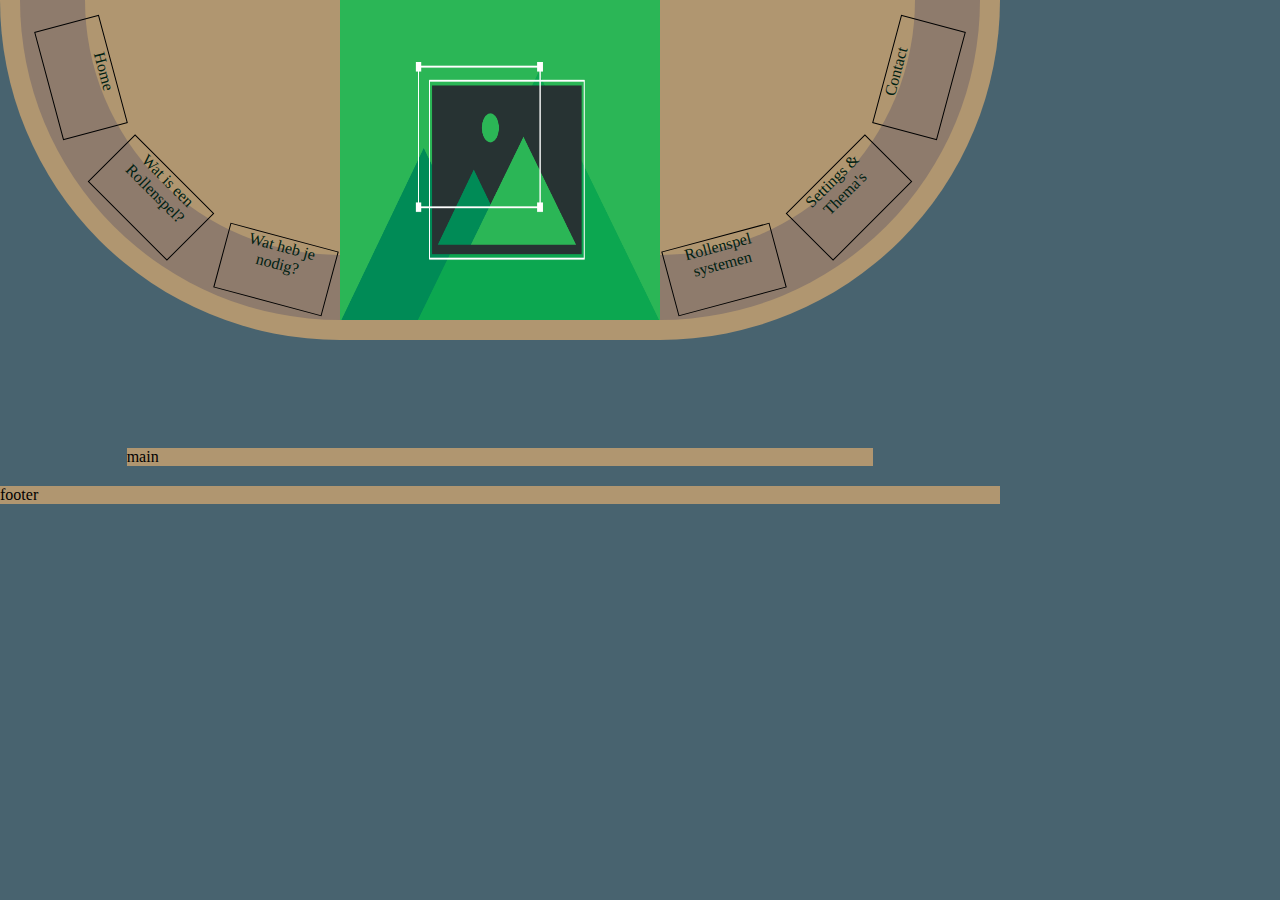
==== main project/index.html @ ba515eae "added the main project website" ====
<!DOCTYPE html>
<html>
<head>
    <link rel="stylesheet" href="css/stylesheet.css" />
</head>
<body>
    <header>
        <img id="header_front_background" class="header_background"/>
        <img id="header_border_background" class="header_background"/>
        <img id="header_middle_background" class="header_background"/>
        <nav id="main_navigation">
            <a href="index.html">
                <img src="img/logo.png" alt="The website logo" title="Home" />
            </a>
            <ul>
                <li>
                    <a href="index.html" class="left_button" id="home_button_home">
                        <span>Home</span>
                    </a>
                </li>
                <li>
                    <a href="watIsEenRollenspel.html" class="left_button" id="page1_button_home">
                        Wat is een Rollenspel?
                    </a>
                </li>
                <li>
                    <a href="watHebJeNodig.html" class="left_button" id="page2_button_home">
                        Wat heb je nodig?
                    </a>
                </li>
                <li>
                    <a href="systemen.html" class="right_button" id="page3_button_home">
                        Rollenspel systemen
                    </a>
                </li>
                <li>
                    <a href="settingsThemas.html" class="right_button" id="page4_button_home">
                        Settings &amp; Thema&apos;s
                    </a>
                </li>
                <li>
                    <a href="contact.html" class="right_button" id="contact_button_home">
                        Contact
                    </a>
                </li>
            </ul>
        </nav>
    </header>
    <main>
        main
    </main>
    <footer>
        footer
    </footer>
</body>
</html>
---- main project/css/stylesheet.css ----
* {
    padding: 0px;
    margin: 0px;
    border: 0px;
}

:root {
    /*Variables to set size etc. based on each other*/
    --page-width: 1000px;
    --columns: 12;
    --margin-size: 20px;
    --column-size: calc((var(--page-width) - var(--margin-size) * (var(--columns) - 1))/ var(--columns));
    --header-image-size: calc(4 * var(--column-size) + 3 * var(--margin-size));
    --button-width: 100px;
    --button-padding: 5px;
    --button-border: 1px;

    /*Variables for the colors*/
    --background-color: #48636F;
    --main-color: #B09670;
    --text-color: #002113;
    --detail-color: #8E7B6C;
    --attention-color: #198DBF;
    --detail-selection-color: #B19E90;
    --link-color: #0000FF;
    --input-field-color: #FFFFFF;
    --stroke-detail-color: #000000;
    
}

body > header {
    grid-area: headerTag;
    /*set the horizontal and vertical radius based on the page size and central image size*/
    --horizontal-radius: calc((var(--page-width) - var(--header-image-size)) / 2 - var(--margin-size));
    --vertical-radius: calc(var(--header-image-size) - var(--column-size));

}

body {
    width: var(--page-width);
    background-color: var(--background-color);
    font-size: 16px;
    display: grid;
    grid-gap: var(--margin-size);
    grid-template-areas:
        'headerTag headerTag headerTag headerTag headerTag headerTag headerTag headerTag headerTag headerTag headerTag headerTag'
        '. mainTag mainTag mainTag mainTag mainTag mainTag mainTag mainTag mainTag mainTag .'
        'footerTag footerTag footerTag footerTag footerTag footerTag footerTag footerTag footerTag footerTag footerTag footerTag';
}

#detail_page_header {
    --header-image-size: calc(2 * var(--column-size) + var(--margin-size));
}

#main_navigation > a > img {
    display: block;
    width: var(--header-image-size);
    height: var(--header-image-size);
    margin-left: auto;
    margin-right: auto;
    background-color: #0F0;
}

#main_navigation > ul > li > a {
    display: block;
    width: var(--button-width);
    height: var(--column-size);
    padding: 0px var(--button-padding) 0px var(--button-padding);
    border: var(--button-border) solid var(--stroke-detail-color);
    /*background-color: #F0F;*/
    text-decoration: none;
    text-align: center;
    position: absolute;
    /*create a transform with the angle of the specific buttons*/
    top: calc(var(--vertical-radius) * sin(var(--button-position-angle)));
    left: calc(var(--horizontal-offset) + var(--horizontal-radius) * cos(var(--button-position-angle)));
    /*rotate the buttons accordingly*/
    transform: rotate(calc(var(--button-tilt-angle) - 90deg));
    color: var(--text-color);
}

.left_button {
    --horizontal-offset: calc(var(--horizontal-radius) + var(--margin-size));
}

.right_button {
    --horizontal-offset: calc(var(--horizontal-radius) + var(--margin-size) + var(--header-image-size) - var(--button-width) - 2 * var(--button-padding) - 2 * var(--button-border));
}

#home_button_home {
    --button-position-angle: 170deg;
    --button-tilt-angle: 165deg;
}

#page1_button_home {
    --button-position-angle: 140deg;
    --button-tilt-angle: 135deg;
}

#page2_button_home {
    --button-position-angle: 112deg;
    --button-tilt-angle: 105deg;
}

#page3_button_home {
    --button-position-angle: 68deg;
    --button-tilt-angle: 75deg;
}

#page4_button_home {
    --button-position-angle: 40deg;
    --button-tilt-angle: 45deg;
}

#contact_button_home {
    --button-position-angle: 10deg;
    --button-tilt-angle: 15deg;
}

#home_button_detail {
    --button-position-angle: 168deg;
    --button-tilt-angle: 125deg;
}

#page1_button_detail {
    --button-position-angle: 130deg;
    --button-tilt-angle: 103deg;
}

#page2_button_detail {
    --button-position-angle: 106deg;
    --button-tilt-angle: 93deg;
}

#page3_button_detail {
    --button-position-angle: 74deg;
    --button-tilt-angle: 87deg;
}

#page4_button_detail {
    --button-position-angle: 50deg;
    --button-tilt-angle: 77deg;
}

#contact_button_detail {
    --button-position-angle: 12deg;
    --button-tilt-angle: 55deg;
}

.header_background {
    position: absolute;
    height: 0px;
    border-bottom: var(--local-vertical-radius) solid;
    border-radius: var(--local-horizontal-radius) / 0px 0px var(--local-vertical-radius) var(--local-vertical-radius);
}

#header_front_background {
    width: calc(var(--page-width) - 2 * var(--margin-size) - 2 * var(--column-size));
    --local-vertical-radius: calc(var(--header-image-size) - var(--column-size));
    --local-horizontal-radius: calc(var(--horizontal-radius) - var(--column-size));
    border-bottom-color:  var(--main-color);
    left: calc(var(--margin-size) + var(--column-size));
    z-index: -1;    
}

#header_middle_background {
    width: calc(var(--page-width) - 2 * var(--margin-size));
    --local-vertical-radius: var(--header-image-size);
    --local-horizontal-radius: var(--horizontal-radius);
    border-bottom-color: var(--detail-color);
    left: var(--margin-size);
    z-index: -2;
}

#header_border_background {
    width: var(--page-width);
    --local-vertical-radius: calc(var(--header-image-size) + var(--margin-size));
    --local-horizontal-radius: calc(var(--horizontal-radius) + var(--margin-size));
    border-bottom-color: var(--main-color);
    z-index: -3;
}

main {
    background-color: var(--main-color);
    grid-area: mainTag;
}

footer {
    background-color: var(--main-color);
    grid-area: footerTag;
}
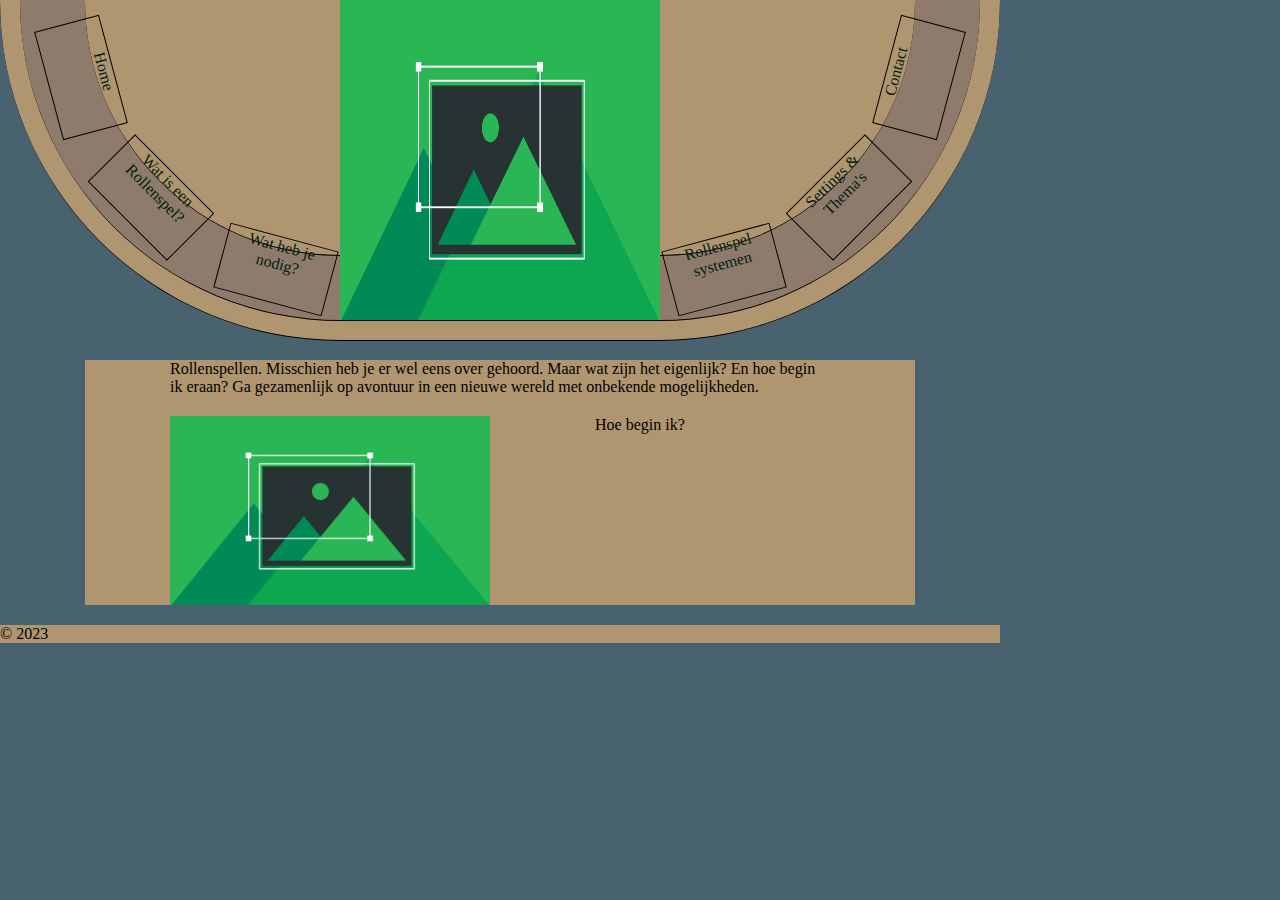
==== commit 7966953f: "added class assignment 7.2 + progress on main site" ====
--- a/main project/index.html
+++ b/main project/index.html
@@ -1,13 +1,13 @@
 <!DOCTYPE html>
 <html>
 <head>
-    <link rel="stylesheet" href="css/stylesheet.css" />
+    <link rel="stylesheet" type="text/css" href="css/stylesheet.css" />
 </head>
 <body>
     <header>
-        <img id="header_front_background" class="header_background"/>
-        <img id="header_border_background" class="header_background"/>
-        <img id="header_middle_background" class="header_background"/>
+        <section id="header_front_background" class="header_background"></section>
+        <section id="header_border_background" class="header_background"></section>
+        <section id="header_middle_background" class="header_background"></section>
         <nav id="main_navigation">
             <a href="index.html">
                 <img src="img/logo.png" alt="The website logo" title="Home" />
@@ -46,11 +46,15 @@
             </ul>
         </nav>
     </header>
-    <main>
-        main
+    <main id="home_main">
+        <p>
+            Rollenspellen. Misschien heb je er wel eens over gehoord. Maar wat zijn het eigenlijk? En hoe begin ik eraan? Ga gezamenlijk op avontuur in een nieuwe wereld met onbekende mogelijkheden.
+        </p>
+        <img src="img/homeImage.png" />
+        <a>Hoe begin ik?</a>
     </main>
     <footer>
-        footer
+        &copy; 2023
     </footer>
 </body>
 </html>--- a/main project/css/stylesheet.css
+++ b/main project/css/stylesheet.css
@@ -33,15 +33,18 @@
     /*set the horizontal and vertical radius based on the page size and central image size*/
     --horizontal-radius: calc((var(--page-width) - var(--header-image-size)) / 2 - var(--margin-size));
     --vertical-radius: calc(var(--header-image-size) - var(--column-size));
-
+    height: calc(var(--header-image-size) + var(--margin-size));
 }
 
 body {
     width: var(--page-width);
     background-color: var(--background-color);
     font-size: 16px;
+
+    /*12 columns*/
     display: grid;
     grid-gap: var(--margin-size);
+    grid-template-columns: repeat(12, 1fr);
     grid-template-areas:
         'headerTag headerTag headerTag headerTag headerTag headerTag headerTag headerTag headerTag headerTag headerTag headerTag'
         '. mainTag mainTag mainTag mainTag mainTag mainTag mainTag mainTag mainTag mainTag .'
@@ -79,6 +82,11 @@
     color: var(--text-color);
 }
 
+#main_navigation > ul > li > a > span {
+    display: block;
+    height: 100%;
+}
+
 .left_button {
     --horizontal-offset: calc(var(--horizontal-radius) + var(--margin-size));
 }
@@ -149,8 +157,8 @@
 
 .header_background {
     position: absolute;
-    height: 0px;
-    border-bottom: var(--local-vertical-radius) solid;
+    height: var(--local-vertical-radius);
+    border-bottom: 1px solid var(--stroke-detail-color);
     border-radius: var(--local-horizontal-radius) / 0px 0px var(--local-vertical-radius) var(--local-vertical-radius);
 }
 
@@ -158,7 +166,7 @@
     width: calc(var(--page-width) - 2 * var(--margin-size) - 2 * var(--column-size));
     --local-vertical-radius: calc(var(--header-image-size) - var(--column-size));
     --local-horizontal-radius: calc(var(--horizontal-radius) - var(--column-size));
-    border-bottom-color:  var(--main-color);
+    background-color:  var(--main-color);
     left: calc(var(--margin-size) + var(--column-size));
     z-index: -1;    
 }
@@ -167,7 +175,7 @@
     width: calc(var(--page-width) - 2 * var(--margin-size));
     --local-vertical-radius: var(--header-image-size);
     --local-horizontal-radius: var(--horizontal-radius);
-    border-bottom-color: var(--detail-color);
+    background-color: var(--detail-color);
     left: var(--margin-size);
     z-index: -2;
 }
@@ -176,13 +184,36 @@
     width: var(--page-width);
     --local-vertical-radius: calc(var(--header-image-size) + var(--margin-size));
     --local-horizontal-radius: calc(var(--horizontal-radius) + var(--margin-size));
-    border-bottom-color: var(--main-color);
+    background-color: var(--main-color);
     z-index: -3;
 }
 
 main {
     background-color: var(--main-color);
     grid-area: mainTag;
+}
+
+#home_main {
+    /*10 columns*/
+    display: grid;
+    grid-gap: var(--margin-size);
+    grid-template-columns: repeat(10, 1fr);
+    grid-template-areas:
+        '. mainHomeTextTag mainHomeTextTag mainHomeTextTag mainHomeTextTag mainHomeTextTag mainHomeTextTag mainHomeTextTag mainHomeTextTag .'
+        '. mainHomeImageTag mainHomeImageTag mainHomeImageTag mainHomeImageTag . mainHomeLinkTag mainHomeLinkTag mainHomeLinkTag .';
+}
+
+#home_main > p {
+    grid-area: mainHomeTextTag;
+}
+
+#home_main > img {
+    grid-area: mainHomeImageTag;
+    width: calc(4 * var(--column-size) + 3 * var(--margin-size))
+}
+
+#home_main > a {
+    grid-area: mainHomeLinkTag
 }
 
 footer {
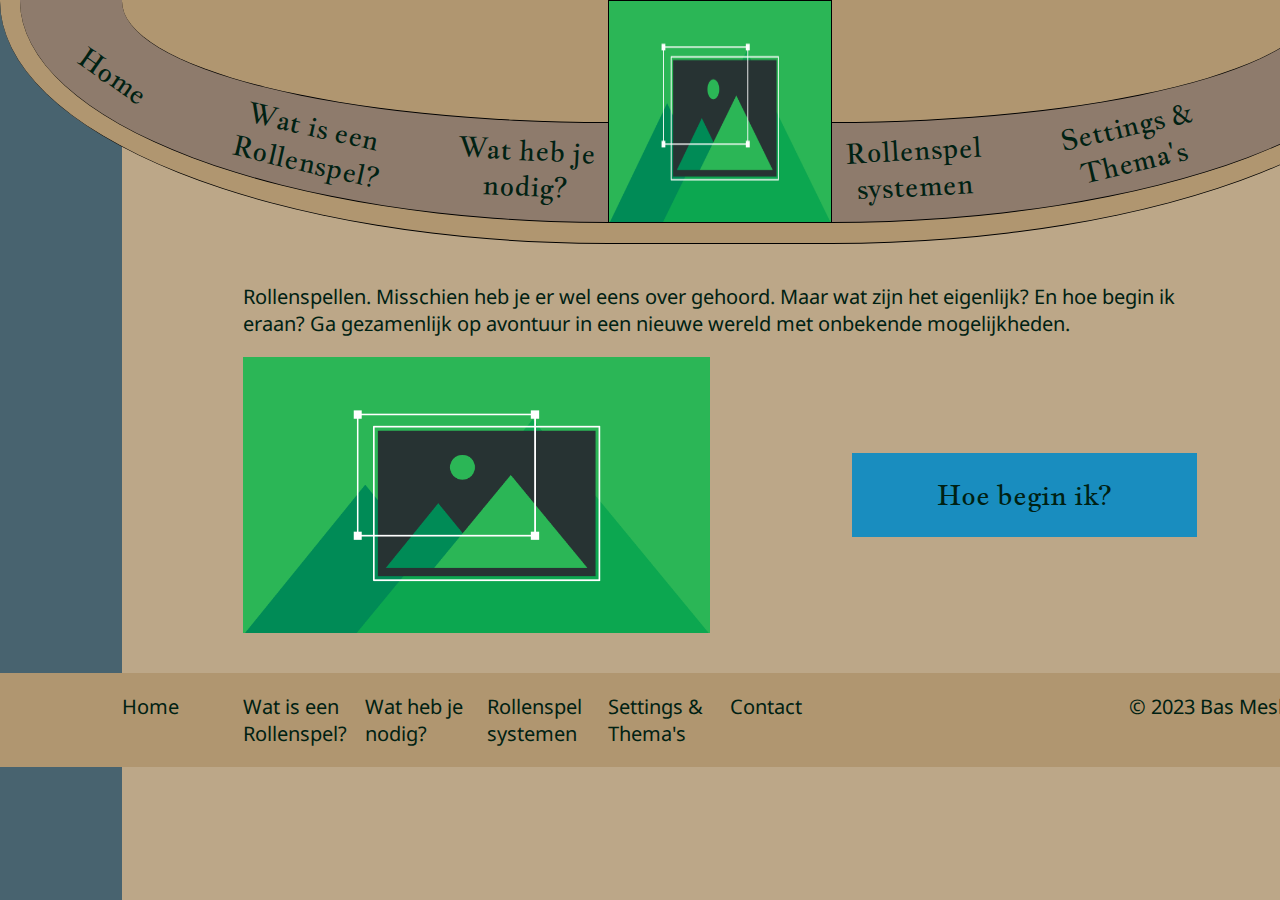
==== commit d5c871d1: "completed* and redid the homepage" ====
--- a/main project/index.html
+++ b/main project/index.html
@@ -14,47 +14,70 @@
             </a>
             <ul>
                 <li>
-                    <a href="index.html" class="left_button" id="home_button_home">
-                        <span>Home</span>
+                    <a href="index.html" class="left_button" id="home_button">
+                        Home
                     </a>
                 </li>
                 <li>
-                    <a href="watIsEenRollenspel.html" class="left_button" id="page1_button_home">
+                    <a href="watIsEenRollenspel.html" class="left_button" id="page1_button">
                         Wat is een Rollenspel?
                     </a>
                 </li>
                 <li>
-                    <a href="watHebJeNodig.html" class="left_button" id="page2_button_home">
+                    <a href="watHebJeNodig.html" class="left_button" id="page2_button">
                         Wat heb je nodig?
                     </a>
                 </li>
                 <li>
-                    <a href="systemen.html" class="right_button" id="page3_button_home">
+                    <a href="systemen.html" class="right_button" id="page3_button">
                         Rollenspel systemen
                     </a>
                 </li>
                 <li>
-                    <a href="settingsThemas.html" class="right_button" id="page4_button_home">
+                    <a href="settingsThemas.html" class="right_button" id="page4_button">
                         Settings &amp; Thema&apos;s
                     </a>
                 </li>
                 <li>
-                    <a href="contact.html" class="right_button" id="contact_button_home">
+                    <a href="contact.html" class="right_button" id="contact_button">
                         Contact
                     </a>
                 </li>
             </ul>
         </nav>
     </header>
+    <section id="main_background"></section>
     <main id="home_main">
         <p>
             Rollenspellen. Misschien heb je er wel eens over gehoord. Maar wat zijn het eigenlijk? En hoe begin ik eraan? Ga gezamenlijk op avontuur in een nieuwe wereld met onbekende mogelijkheden.
         </p>
         <img src="img/homeImage.png" />
-        <a>Hoe begin ik?</a>
+        <a href="watHebJeNodig.html">Hoe begin ik?</a>
     </main>
     <footer>
-        &copy; 2023
+        <nav>
+            <a href="index.html" class="left_button" id="home_button">
+                Home
+            </a>
+            <a href="watIsEenRollenspel.html" class="left_button" id="page1_button">
+                Wat is een Rollenspel?
+            </a>
+            <a href="watHebJeNodig.html" class="left_button" id="page2_button">
+                Wat heb je nodig?
+            </a>
+            <a href="systemen.html" class="right_button" id="page3_button">
+                Rollenspel systemen
+            </a>
+            <a href="settingsThemas.html" class="right_button" id="page4_button">
+                Settings &amp; Thema&apos;s
+            </a>
+            <a href="contact.html" class="right_button" id="contact_button">
+                Contact
+            </a>
+        </nav>
+        <aside>
+            &copy; 2023 Bas Meskers
+        </aside>
     </footer>
 </body>
 </html>--- a/main project/css/stylesheet.css
+++ b/main project/css/stylesheet.css
@@ -1,23 +1,39 @@
+@import url('https://fonts.googleapis.com/css2?family=Noto+Sans+Khmer&display=swap');
+@import url('https://fonts.googleapis.com/css2?family=Jacques+Francois&display=swap');
+
 * {
     padding: 0px;
     margin: 0px;
     border: 0px;
+    font-size: 16px;
+    font-family: 'Noto Sans Khmer', sans-serif;
+    font-size: 20px;
+    color: var(--text-color);
+}
+
+a {
+    text-decoration: none;
 }
 
 :root {
     /*Variables to set size etc. based on each other*/
-    --page-width: 1000px;
+    --page-width: 1440px;
     --columns: 12;
     --margin-size: 20px;
     --column-size: calc((var(--page-width) - var(--margin-size) * (var(--columns) - 1))/ var(--columns));
     --header-image-size: calc(4 * var(--column-size) + 3 * var(--margin-size));
-    --button-width: 100px;
+    --button-width: 150px;
     --button-padding: 5px;
-    --button-border: 1px;
-
+    --button-border: 0px;
+    --header-image-border: 1px;
+    /*set the horizontal and vertical radius based on the page size and central image size*/
+    --header-image-size: calc(2 * var(--column-size) + var(--margin-size));
+    --horizontal-radius: calc((var(--page-width) - var(--header-image-size)) / 2 - var(--margin-size));
+    --vertical-radius: calc(var(--header-image-size) - var(--column-size));
     /*Variables for the colors*/
     --background-color: #48636F;
-    --main-color: #B09670;
+    --main-header-color: #B09670;
+    --main-color: #BCA788;
     --text-color: #002113;
     --detail-color: #8E7B6C;
     --attention-color: #198DBF;
@@ -25,14 +41,11 @@
     --link-color: #0000FF;
     --input-field-color: #FFFFFF;
     --stroke-detail-color: #000000;
-    
 }
 
 body > header {
     grid-area: headerTag;
-    /*set the horizontal and vertical radius based on the page size and central image size*/
-    --horizontal-radius: calc((var(--page-width) - var(--header-image-size)) / 2 - var(--margin-size));
-    --vertical-radius: calc(var(--header-image-size) - var(--column-size));
+    /*adjust the height for layout of subsequent elements*/
     height: calc(var(--header-image-size) + var(--margin-size));
 }
 
@@ -40,7 +53,6 @@
     width: var(--page-width);
     background-color: var(--background-color);
     font-size: 16px;
-
     /*12 columns*/
     display: grid;
     grid-gap: var(--margin-size);
@@ -51,21 +63,18 @@
         'footerTag footerTag footerTag footerTag footerTag footerTag footerTag footerTag footerTag footerTag footerTag footerTag';
 }
 
-#detail_page_header {
-    --header-image-size: calc(2 * var(--column-size) + var(--margin-size));
-}
-
 #main_navigation > a > img {
     display: block;
-    width: var(--header-image-size);
-    height: var(--header-image-size);
+    width: calc(var(--header-image-size) - 2 * var(--header-image-border));
+    height: calc(var(--header-image-size) - 2 * var(--header-image-border));
+    border: var(--header-image-border) solid var(--stroke-detail-color);
     margin-left: auto;
     margin-right: auto;
     background-color: #0F0;
 }
 
 #main_navigation > ul > li > a {
-    display: block;
+    display: flex;
     width: var(--button-width);
     height: var(--column-size);
     padding: 0px var(--button-padding) 0px var(--button-padding);
@@ -80,11 +89,10 @@
     /*rotate the buttons accordingly*/
     transform: rotate(calc(var(--button-tilt-angle) - 90deg));
     color: var(--text-color);
-}
-
-#main_navigation > ul > li > a > span {
-    display: block;
-    height: 100%;
+    align-items: center;
+    justify-content: center;
+    font-family: 'Jacques Francois', serif;
+    font-size: 28px;
 }
 
 .left_button {
@@ -95,62 +103,32 @@
     --horizontal-offset: calc(var(--horizontal-radius) + var(--margin-size) + var(--header-image-size) - var(--button-width) - 2 * var(--button-padding) - 2 * var(--button-border));
 }
 
-#home_button_home {
-    --button-position-angle: 170deg;
-    --button-tilt-angle: 165deg;
-}
-
-#page1_button_home {
-    --button-position-angle: 140deg;
-    --button-tilt-angle: 135deg;
-}
-
-#page2_button_home {
-    --button-position-angle: 112deg;
-    --button-tilt-angle: 105deg;
-}
-
-#page3_button_home {
-    --button-position-angle: 68deg;
-    --button-tilt-angle: 75deg;
-}
-
-#page4_button_home {
-    --button-position-angle: 40deg;
-    --button-tilt-angle: 45deg;
-}
-
-#contact_button_home {
-    --button-position-angle: 10deg;
-    --button-tilt-angle: 15deg;
-}
-
-#home_button_detail {
+#home_button {
     --button-position-angle: 168deg;
     --button-tilt-angle: 125deg;
 }
 
-#page1_button_detail {
+#page1_button {
     --button-position-angle: 130deg;
     --button-tilt-angle: 103deg;
 }
 
-#page2_button_detail {
+#page2_button {
     --button-position-angle: 106deg;
     --button-tilt-angle: 93deg;
 }
 
-#page3_button_detail {
+#page3_button {
     --button-position-angle: 74deg;
     --button-tilt-angle: 87deg;
 }
 
-#page4_button_detail {
+#page4_button {
     --button-position-angle: 50deg;
     --button-tilt-angle: 77deg;
 }
 
-#contact_button_detail {
+#contact_button {
     --button-position-angle: 12deg;
     --button-tilt-angle: 55deg;
 }
@@ -166,14 +144,14 @@
     width: calc(var(--page-width) - 2 * var(--margin-size) - 2 * var(--column-size));
     --local-vertical-radius: calc(var(--header-image-size) - var(--column-size));
     --local-horizontal-radius: calc(var(--horizontal-radius) - var(--column-size));
-    background-color:  var(--main-color);
+    background-color:  var(--main-header-color);
     left: calc(var(--margin-size) + var(--column-size));
     z-index: -1;    
 }
 
 #header_middle_background {
     width: calc(var(--page-width) - 2 * var(--margin-size));
-    --local-vertical-radius: var(--header-image-size);
+    --local-vertical-radius: calc(var(--header-image-size) - 1px);
     --local-horizontal-radius: var(--horizontal-radius);
     background-color: var(--detail-color);
     left: var(--margin-size);
@@ -184,13 +162,22 @@
     width: var(--page-width);
     --local-vertical-radius: calc(var(--header-image-size) + var(--margin-size));
     --local-horizontal-radius: calc(var(--horizontal-radius) + var(--margin-size));
+    background-color: var(--main-header-color);
+    z-index: -3;
+}
+
+#main_background {
     background-color: var(--main-color);
-    z-index: -3;
+    position: absolute;
+    width: calc(var(--column-size) * 10 + var(--margin-size) * 9);
+    left: calc(var(--column-size) + var(--margin-size));
+    height: 100%;
+    z-index: -4
 }
 
 main {
-    background-color: var(--main-color);
     grid-area: mainTag;
+    padding: var(--margin-size) 0px;
 }
 
 #home_main {
@@ -201,6 +188,7 @@
     grid-template-areas:
         '. mainHomeTextTag mainHomeTextTag mainHomeTextTag mainHomeTextTag mainHomeTextTag mainHomeTextTag mainHomeTextTag mainHomeTextTag .'
         '. mainHomeImageTag mainHomeImageTag mainHomeImageTag mainHomeImageTag . mainHomeLinkTag mainHomeLinkTag mainHomeLinkTag .';
+    align-items: center;
 }
 
 #home_main > p {
@@ -209,14 +197,39 @@
 
 #home_main > img {
     grid-area: mainHomeImageTag;
-    width: calc(4 * var(--column-size) + 3 * var(--margin-size))
-}
-
-#home_main > a {
-    grid-area: mainHomeLinkTag
-}
-
-footer {
-    background-color: var(--main-color);
+    width: calc(4 * var(--column-size) + 3 * var(--margin-size));
+}
+
+    #home_main > a {
+        grid-area: mainHomeLinkTag;
+        background-color: var(--attention-color);
+        height: 3em;
+        display: flex;
+        align-items: center;
+        justify-content: center;
+        font-family: 'Jacques Francois', serif;
+        font-size: 28px;
+    }
+
+body > footer {
+    background-color: var(--main-header-color);
     grid-area: footerTag;
+    padding: var(--margin-size) 0px;
+}
+
+body > footer > nav {
+    margin-left: calc(var(--column-size) + var(--margin-size));
+}
+
+body > footer > nav > a {
+    color: var(--text-color);
+    display: inline-block;
+    width: var(--column-size);
+    float: left;
+    margin-right: var(--margin-size);
+}
+
+body > footer > aside {
+    float: right;
+    margin-right: calc(var(--column-size) + var(--margin-size));
 }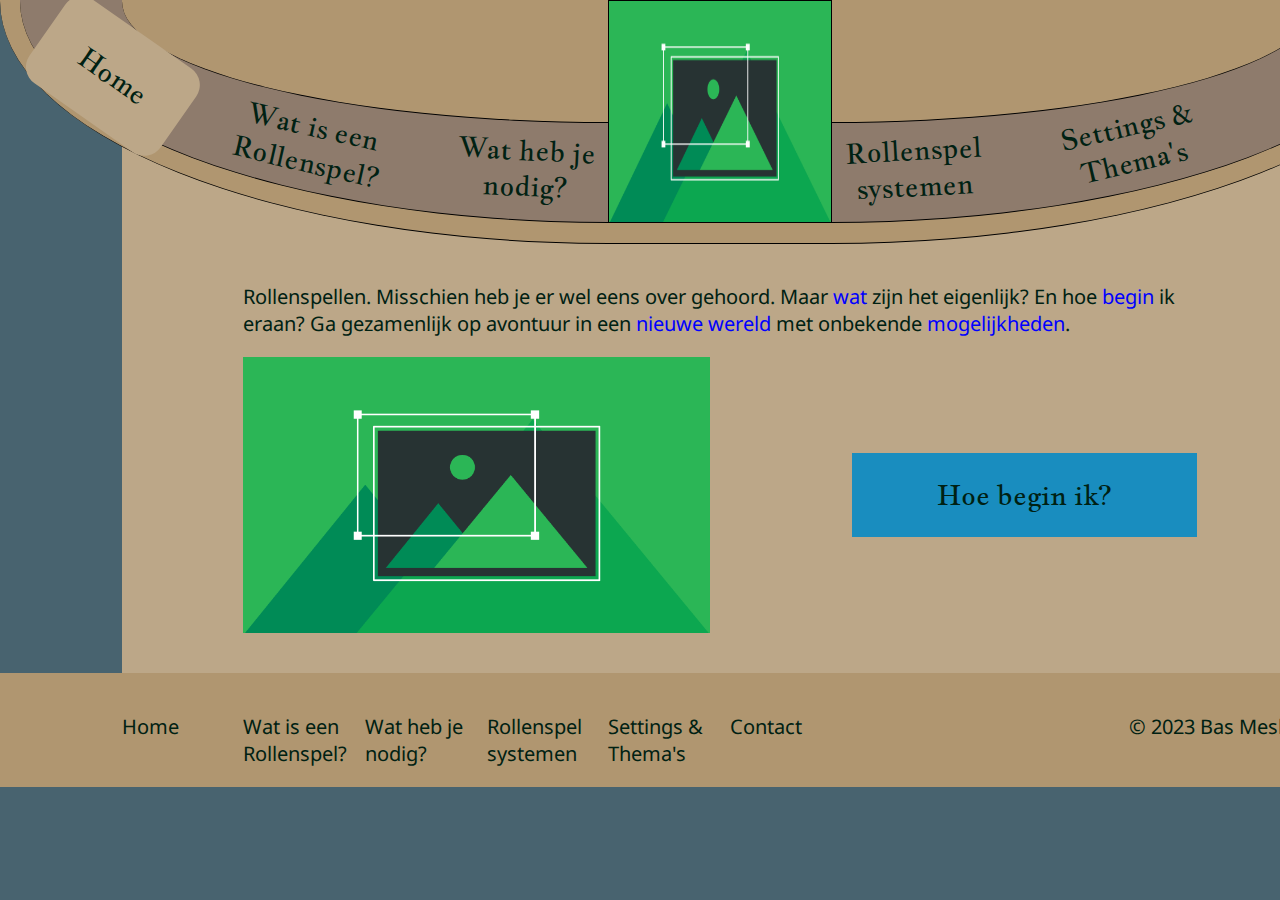
==== commit 75cdb5fc: "some cleanup + added the detail pages" ====
--- a/main project/index.html
+++ b/main project/index.html
@@ -13,7 +13,7 @@
                 <img src="img/logo.png" alt="The website logo" title="Home" />
             </a>
             <ul>
-                <li>
+                <li id="selected_button">
                     <a href="index.html" class="left_button" id="home_button">
                         Home
                     </a>
@@ -46,15 +46,16 @@
             </ul>
         </nav>
     </header>
-    <section id="main_background"></section>
+    <section class="main_background" id="main_background_top"></section>
     <main id="home_main">
         <p>
-            Rollenspellen. Misschien heb je er wel eens over gehoord. Maar wat zijn het eigenlijk? En hoe begin ik eraan? Ga gezamenlijk op avontuur in een nieuwe wereld met onbekende mogelijkheden.
+            Rollenspellen. Misschien heb je er wel eens over gehoord. Maar <a href="watIsEenRollenspel.html">wat</a> zijn het eigenlijk? En hoe <a href="watHebJeNodig.html">begin</a> ik eraan? Ga gezamenlijk op avontuur in een <a href="settingsThemas.html">nieuwe wereld</a> met onbekende <a href="systemen.html">mogelijkheden</a>.
         </p>
         <img src="img/homeImage.png" />
         <a href="watHebJeNodig.html">Hoe begin ik?</a>
     </main>
     <footer>
+        <section class="main_background" id="main_background_bottom"></section>
         <nav>
             <a href="index.html" class="left_button" id="home_button">
                 Home
--- a/main project/css/stylesheet.css
+++ b/main project/css/stylesheet.css
@@ -1,11 +1,11 @@
 @import url('https://fonts.googleapis.com/css2?family=Noto+Sans+Khmer&display=swap');
 @import url('https://fonts.googleapis.com/css2?family=Jacques+Francois&display=swap');
+@import url('https://fonts.googleapis.com/css2?family=Koh+Santepheap&display=swap');
 
 * {
     padding: 0px;
     margin: 0px;
     border: 0px;
-    font-size: 16px;
     font-family: 'Noto Sans Khmer', sans-serif;
     font-size: 20px;
     color: var(--text-color);
@@ -37,7 +37,8 @@
     --text-color: #002113;
     --detail-color: #8E7B6C;
     --attention-color: #198DBF;
-    --detail-selection-color: #B19E90;
+    --detail-selection-color: var(--main-color);
+    /*--detail-selection-color: #B19E90;*/
     --link-color: #0000FF;
     --input-field-color: #FFFFFF;
     --stroke-detail-color: #000000;
@@ -71,6 +72,10 @@
     margin-left: auto;
     margin-right: auto;
     background-color: #0F0;
+}
+
+#main_navigation > ul {
+    list-style-type: none;
 }
 
 #main_navigation > ul > li > a {
@@ -93,6 +98,15 @@
     justify-content: center;
     font-family: 'Jacques Francois', serif;
     font-size: 28px;
+    border-radius: var(--margin-size);
+}
+
+#selected_button > a {
+    background-color: var(--detail-selection-color);
+}
+
+#main_navigation > ul > li > a:hover {
+    background-color: var(--detail-selection-color);
 }
 
 .left_button {
@@ -166,18 +180,42 @@
     z-index: -3;
 }
 
-#main_background {
+p > a {
+    color: var(--link-color);
+}
+
+.main_background {
     background-color: var(--main-color);
     position: absolute;
     width: calc(var(--column-size) * 10 + var(--margin-size) * 9);
     left: calc(var(--column-size) + var(--margin-size));
-    height: 100%;
     z-index: -4
+}
+
+#main_background_top {
+    height: calc(var(--header-image-size) + 2 * var(--margin-size));
+}
+
+#main_background_bottom {
+    height: var(--margin-size);
+    position: relative;
+    top: calc(-2 * var(--margin-size));
 }
 
 main {
     grid-area: mainTag;
     padding: var(--margin-size) 0px;
+    background-color: var(--main-color);
+}
+
+main > h1 {
+    font-family: 'Koh Santepheap', serif;
+    font-size: 40px;
+}
+
+main > h2 {
+    font-family: 'Koh Santepheap', serif;
+    font-size: 28px;
 }
 
 #home_main {
@@ -200,16 +238,89 @@
     width: calc(4 * var(--column-size) + 3 * var(--margin-size));
 }
 
-    #home_main > a {
-        grid-area: mainHomeLinkTag;
-        background-color: var(--attention-color);
-        height: 3em;
-        display: flex;
-        align-items: center;
-        justify-content: center;
-        font-family: 'Jacques Francois', serif;
-        font-size: 28px;
-    }
+#home_main > a {
+    grid-area: mainHomeLinkTag;
+    background-color: var(--attention-color);
+    height: 3em;
+    display: flex;
+    align-items: center;
+    justify-content: center;
+    font-family: 'Jacques Francois', serif;
+    font-size: 28px;
+}
+
+#detail_main > * {
+    margin: 0px calc(var(--column-size) + var(--margin-size));
+    margin-bottom: var(--margin-size);
+    display: inline-block;
+    width: calc(8 * var(--column-size) + 7 * var(--margin-size));
+}
+
+#detail_main > h2 {
+    margin-top: var(--margin-size);
+}
+
+#detail_main > ul {
+    list-style-position: inside;
+}
+
+#detail_main > article {
+    /*8 columns*/
+    /*10 columns*/
+    display: grid;
+    grid-gap: var(--margin-size);
+    grid-template-columns: repeat(8, 1fr);
+    grid-template-areas:
+        'articleParagraphTag articleParagraphTag articleParagraphTag articleParagraphTag articleParagraphTag articleImageTag articleImageTag articleImageTag';
+}
+
+#detail_main > article > p {
+    grid-area: articleParagraphTag;
+}
+
+#detail_main > article > img {
+    grid-area: articleImageTag;
+    width: 100%;
+}
+
+#detail_main > form > * {
+    margin-bottom: var(--margin-size);
+}
+
+.text_input_label {
+    float: left;
+    width: calc(2 * var(--column-size) + var(--margin-size));
+}
+
+.text_input {
+    float: right;
+    width: calc(6 * var(--column-size) + 5 * var(--margin-size));
+    background-color: var(--input-field-color);
+    border: 1px solid var(--stroke-detail-color);
+}
+
+#message_input_label {
+    float: left;
+    margin-top: var(--margin-size);
+}
+
+#message_input {
+    float: left;
+    width: calc(8 * var(--column-size) + 7 * var(--margin-size));
+    height: calc(2 * var(--column-size) + var(--margin-size));
+    resize: none;
+    border: 1px solid var(--stroke-detail-color);
+}
+
+
+#submit_button {
+    float: left;
+    background-color: var(--attention-color);
+    width: calc(2 * var(--column-size) + var(--margin-size));
+    height: 2em;
+    font-family: 'Jacques Francois', serif;
+    font-size: 28px;
+}
 
 body > footer {
     background-color: var(--main-header-color);
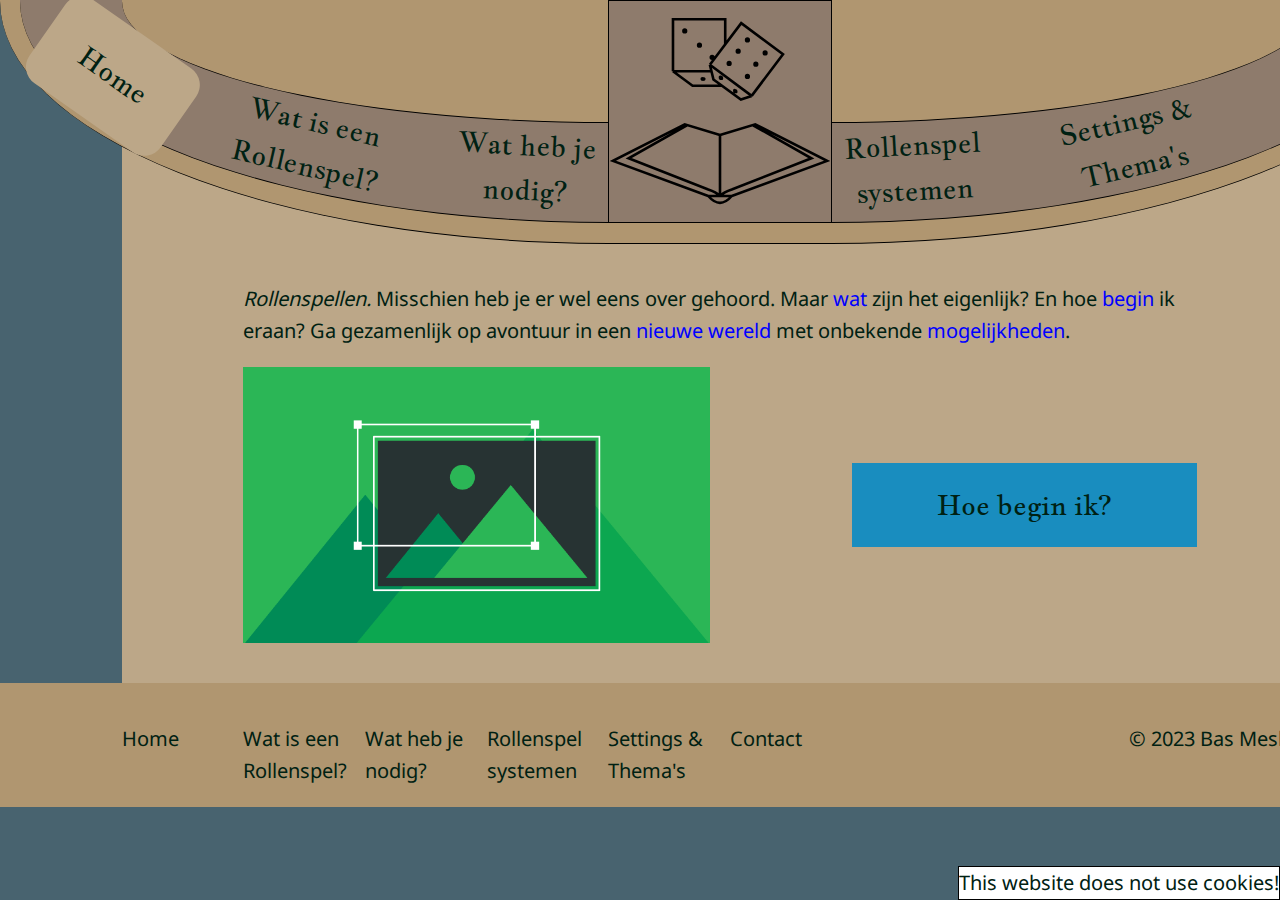
==== commit 9021249c: "started on the checklist" ====
--- a/main project/index.html
+++ b/main project/index.html
@@ -2,6 +2,10 @@
 <html>
 <head>
     <link rel="stylesheet" type="text/css" href="css/stylesheet.css" />
+    <title>Home</title>
+    <link rel="icon" type="image/svg" href="img/icon.svg" />
+    <meta charset="utf-8" />
+    <meta name="author" content="Bas Meskers" />
 </head>
 <body>
     <header>
@@ -10,7 +14,7 @@
         <section id="header_middle_background" class="header_background"></section>
         <nav id="main_navigation">
             <a href="index.html">
-                <img src="img/logo.png" alt="The website logo" title="Home" />
+                <img src="img/logo.svg" alt="The website logo" title="Home" />
             </a>
             <ul>
                 <li id="selected_button">
@@ -49,30 +53,31 @@
     <section class="main_background" id="main_background_top"></section>
     <main id="home_main">
         <p>
-            Rollenspellen. Misschien heb je er wel eens over gehoord. Maar <a href="watIsEenRollenspel.html">wat</a> zijn het eigenlijk? En hoe <a href="watHebJeNodig.html">begin</a> ik eraan? Ga gezamenlijk op avontuur in een <a href="settingsThemas.html">nieuwe wereld</a> met onbekende <a href="systemen.html">mogelijkheden</a>.
+            <em>Rollenspellen.</em> Misschien heb je er wel eens over gehoord. Maar <a href="watIsEenRollenspel.html">wat</a> zijn het eigenlijk? En hoe <a href="watHebJeNodig.html">begin</a> ik eraan? Ga gezamenlijk op avontuur in een <a href="settingsThemas.html">nieuwe wereld</a> met onbekende <a href="systemen.html">mogelijkheden</a>.
         </p>
         <img src="img/homeImage.png" />
         <a href="watHebJeNodig.html">Hoe begin ik?</a>
+        <aside id="cookie_message">This website does not use cookies!</aside>
     </main>
     <footer>
         <section class="main_background" id="main_background_bottom"></section>
         <nav>
-            <a href="index.html" class="left_button" id="home_button">
+            <a href="index.html">
                 Home
             </a>
-            <a href="watIsEenRollenspel.html" class="left_button" id="page1_button">
+            <a href="watIsEenRollenspel.html">
                 Wat is een Rollenspel?
             </a>
-            <a href="watHebJeNodig.html" class="left_button" id="page2_button">
+            <a href="watHebJeNodig.html">
                 Wat heb je nodig?
             </a>
-            <a href="systemen.html" class="right_button" id="page3_button">
+            <a href="systemen.html">
                 Rollenspel systemen
             </a>
-            <a href="settingsThemas.html" class="right_button" id="page4_button">
+            <a href="settingsThemas.html">
                 Settings &amp; Thema&apos;s
             </a>
-            <a href="contact.html" class="right_button" id="contact_button">
+            <a href="contact.html">
                 Contact
             </a>
         </nav>
--- a/main project/css/stylesheet.css
+++ b/main project/css/stylesheet.css
@@ -9,6 +9,10 @@
     font-family: 'Noto Sans Khmer', sans-serif;
     font-size: 20px;
     color: var(--text-color);
+    letter-spacing: 0px;
+    line-height: 1.6em;
+    text-indent: 0px;
+    word-spacing: 0px;
 }
 
 a {
@@ -21,15 +25,16 @@
     --columns: 12;
     --margin-size: 20px;
     --column-size: calc((var(--page-width) - var(--margin-size) * (var(--columns) - 1))/ var(--columns));
-    --header-image-size: calc(4 * var(--column-size) + 3 * var(--margin-size));
     --button-width: 150px;
     --button-padding: 5px;
     --button-border: 0px;
     --header-image-border: 1px;
     /*set the horizontal and vertical radius based on the page size and central image size*/
-    --header-image-size: calc(2 * var(--column-size) + var(--margin-size));
+    --header-image-size: calc(var(--column-size) * 2 + var(--margin-size));
     --horizontal-radius: calc((var(--page-width) - var(--header-image-size)) / 2 - var(--margin-size));
     --vertical-radius: calc(var(--header-image-size) - var(--column-size));
+    /*This needs to be defined so the validator does not complain...*/
+    --button-position-angle: 0deg;
     /*Variables for the colors*/
     --background-color: #48636F;
     --main-header-color: #B09670;
@@ -71,42 +76,44 @@
     border: var(--header-image-border) solid var(--stroke-detail-color);
     margin-left: auto;
     margin-right: auto;
-    background-color: #0F0;
+    background-color: var(--detail-color);
 }
 
 #main_navigation > ul {
     list-style-type: none;
 }
 
-#main_navigation > ul > li > a {
-    display: flex;
-    width: var(--button-width);
-    height: var(--column-size);
-    padding: 0px var(--button-padding) 0px var(--button-padding);
-    border: var(--button-border) solid var(--stroke-detail-color);
-    /*background-color: #F0F;*/
-    text-decoration: none;
-    text-align: center;
-    position: absolute;
-    /*create a transform with the angle of the specific buttons*/
-    top: calc(var(--vertical-radius) * sin(var(--button-position-angle)));
-    left: calc(var(--horizontal-offset) + var(--horizontal-radius) * cos(var(--button-position-angle)));
-    /*rotate the buttons accordingly*/
-    transform: rotate(calc(var(--button-tilt-angle) - 90deg));
-    color: var(--text-color);
-    align-items: center;
-    justify-content: center;
-    font-family: 'Jacques Francois', serif;
-    font-size: 28px;
-    border-radius: var(--margin-size);
-}
-
-#selected_button > a {
+    #main_navigation > ul > li > a {
+        display: flex;
+        width: var(--button-width);
+        height: var(--column-size);
+        padding: 0px var(--button-padding) 0px var(--button-padding);
+        border: var(--button-border) solid var(--stroke-detail-color);
+        /*background-color: #F0F;*/
+        text-decoration: none;
+        text-align: center;
+        position: absolute;
+        /*create a transform with the angle of the specific buttons*/
+        top: calc(var(--vertical-radius) * sin(var(--button-position-angle)));
+        left: calc(var(--horizontal-offset) + var(--horizontal-radius) * cos(var(--button-position-angle)));
+        /*rotate the buttons accordingly*/
+        transform: rotate(calc(var(--button-tilt-angle) - 90deg));
+        color: var(--text-color);
+        align-items: center;
+        justify-content: center;
+        font-family: 'Jacques Francois', serif;
+        font-size: 28px;
+        border-radius: var(--margin-size);
+    }
+
+#selected_button > a, #main_navigation > ul > li > a:hover {
     background-color: var(--detail-selection-color);
 }
 
-#main_navigation > ul > li > a:hover {
-    background-color: var(--detail-selection-color);
+#main_navigation > ul > li > a:active {
+    border-color: var(--stroke-detail-color);
+    border-style: dashed;
+    border-width: 1px;
 }
 
 .left_button {
@@ -155,7 +162,7 @@
 }
 
 #header_front_background {
-    width: calc(var(--page-width) - 2 * var(--margin-size) - 2 * var(--column-size));
+    width: calc(var(--page-width) - var(--margin-size) * 2 - var(--column-size) * 2);
     --local-vertical-radius: calc(var(--header-image-size) - var(--column-size));
     --local-horizontal-radius: calc(var(--horizontal-radius) - var(--column-size));
     background-color:  var(--main-header-color);
@@ -165,7 +172,7 @@
 
 #header_middle_background {
     width: calc(var(--page-width) - 2 * var(--margin-size));
-    --local-vertical-radius: calc(var(--header-image-size) - 1px);
+    --local-vertical-radius: calc(var(--header-image-size) - 1px    );
     --local-horizontal-radius: var(--horizontal-radius);
     background-color: var(--detail-color);
     left: var(--margin-size);
@@ -216,6 +223,18 @@
 main > h2 {
     font-family: 'Koh Santepheap', serif;
     font-size: 28px;
+}
+
+main > table > tbody > tr > th:first-letter {
+    text-transform: uppercase;
+}
+
+main > table > tbody > tr:nth-child(even){
+    background-color: #CFF;
+}
+
+main > table > tbody > tr:nth-child(odd) {
+    background-color: #FFF;
 }
 
 #home_main {
@@ -231,6 +250,7 @@
 
 #home_main > p {
     grid-area: mainHomeTextTag;
+    font-size: 1rem;
 }
 
 #home_main > img {
@@ -283,7 +303,7 @@
     width: 100%;
 }
 
-#detail_main > form > * {
+#detail_main > form > fieldset > * {
     margin-bottom: var(--margin-size);
 }
 
@@ -343,4 +363,13 @@
 body > footer > aside {
     float: right;
     margin-right: calc(var(--column-size) + var(--margin-size));
+}
+
+#cookie_message {
+    position: fixed;
+    bottom: 0px;
+    right: 0px;
+    background-color: #FFF;
+    border: 1px solid #000;
+    z-index: 9999;
 }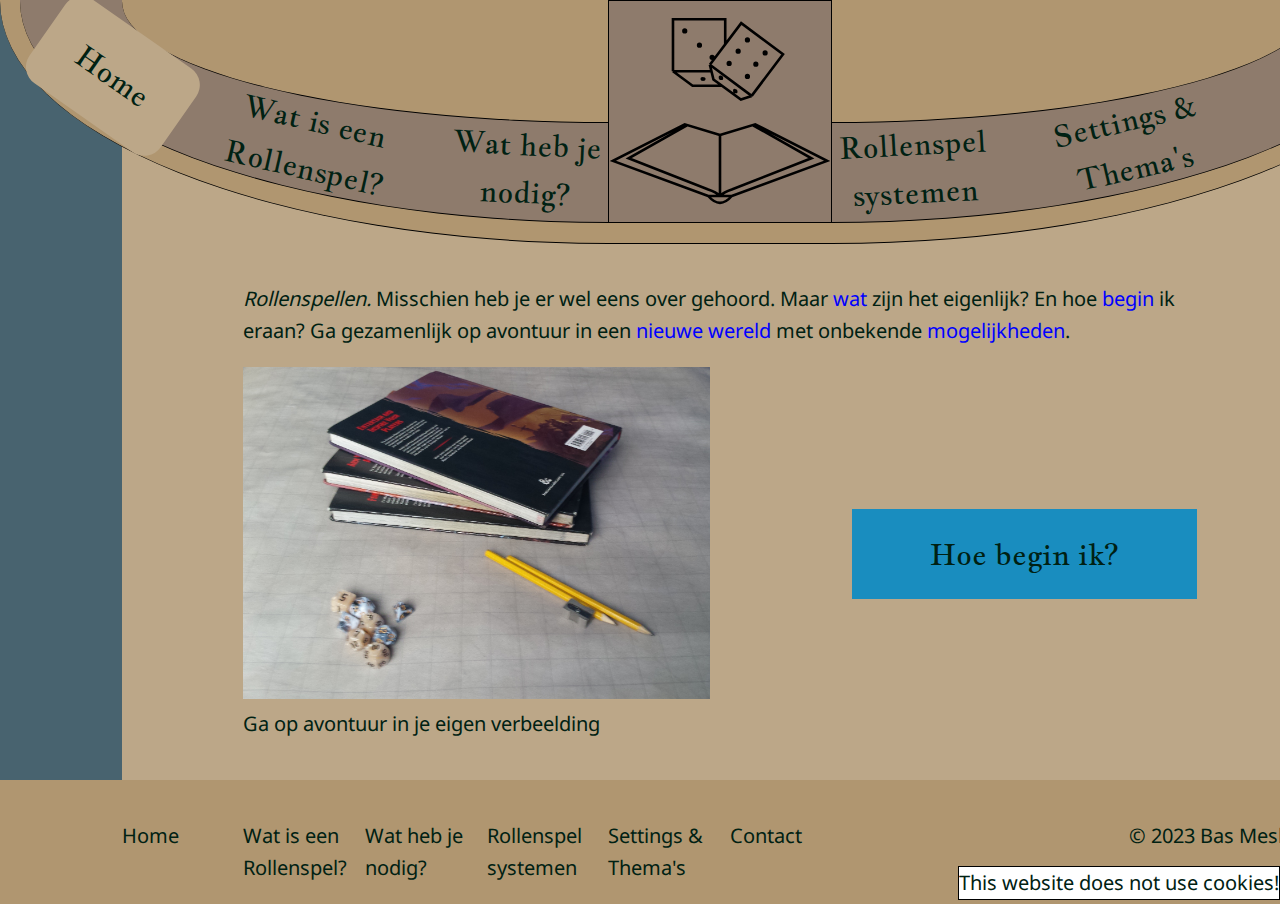
==== commit 1f4e0242: "added some images and the alts & titles, some responsiveness" ====
--- a/main project/index.html
+++ b/main project/index.html
@@ -55,7 +55,10 @@
         <p>
             <em>Rollenspellen.</em> Misschien heb je er wel eens over gehoord. Maar <a href="watIsEenRollenspel.html">wat</a> zijn het eigenlijk? En hoe <a href="watHebJeNodig.html">begin</a> ik eraan? Ga gezamenlijk op avontuur in een <a href="settingsThemas.html">nieuwe wereld</a> met onbekende <a href="systemen.html">mogelijkheden</a>.
         </p>
-        <img src="img/homeImage.png" />
+        <figure>
+            <img src="img/homeImage.jpg" alt="Een foto van een stapel boeken met potloden en dobbelstenen" title="Wat bied jouw verbeelding?" />
+            <figcaption>Ga op avontuur in je eigen verbeelding</figcaption>
+        </figure>
         <a href="watHebJeNodig.html">Hoe begin ik?</a>
         <aside id="cookie_message">This website does not use cookies!</aside>
     </main>
@@ -65,7 +68,7 @@
             <a href="index.html">
                 Home
             </a>
-            <a href="watIsEenRollenspel.html">
+            <a href="watIsEenRollenspel.html">  
                 Wat is een Rollenspel?
             </a>
             <a href="watHebJeNodig.html">
--- a/main project/css/stylesheet.css
+++ b/main project/css/stylesheet.css
@@ -49,6 +49,19 @@
     --stroke-detail-color: #000000;
 }
 
+/*To make it 'responsive'*/
+@media screen and (max-width: 768px){
+    * {
+        font-size: 10px;
+    }
+
+    :root {
+        --page-width: 768px;
+        --margin-size: 10px;
+        --button-width: 75px;
+    }
+}
+
 body > header {
     grid-area: headerTag;
     /*adjust the height for layout of subsequent elements*/
@@ -58,7 +71,6 @@
 body {
     width: var(--page-width);
     background-color: var(--background-color);
-    font-size: 16px;
     /*12 columns*/
     display: grid;
     grid-gap: var(--margin-size);
@@ -102,7 +114,7 @@
         align-items: center;
         justify-content: center;
         font-family: 'Jacques Francois', serif;
-        font-size: 28px;
+        font-size: 1.5em;
         border-radius: var(--margin-size);
     }
 
@@ -217,12 +229,12 @@
 
 main > h1 {
     font-family: 'Koh Santepheap', serif;
-    font-size: 40px;
+    font-size: 2em;
 }
 
 main > h2 {
     font-family: 'Koh Santepheap', serif;
-    font-size: 28px;
+    font-size: 1.5em;
 }
 
 main > table > tbody > tr > th:first-letter {
@@ -253,8 +265,11 @@
     font-size: 1rem;
 }
 
-#home_main > img {
+#home_main > figure {
     grid-area: mainHomeImageTag;
+}
+
+#home_main > figure > img {
     width: calc(4 * var(--column-size) + 3 * var(--margin-size));
 }
 
@@ -266,7 +281,7 @@
     align-items: center;
     justify-content: center;
     font-family: 'Jacques Francois', serif;
-    font-size: 28px;
+    font-size: 1.5em;
 }
 
 #detail_main > * {
@@ -339,7 +354,7 @@
     width: calc(2 * var(--column-size) + var(--margin-size));
     height: 2em;
     font-family: 'Jacques Francois', serif;
-    font-size: 28px;
+    font-size: 1.5em;
 }
 
 body > footer {
